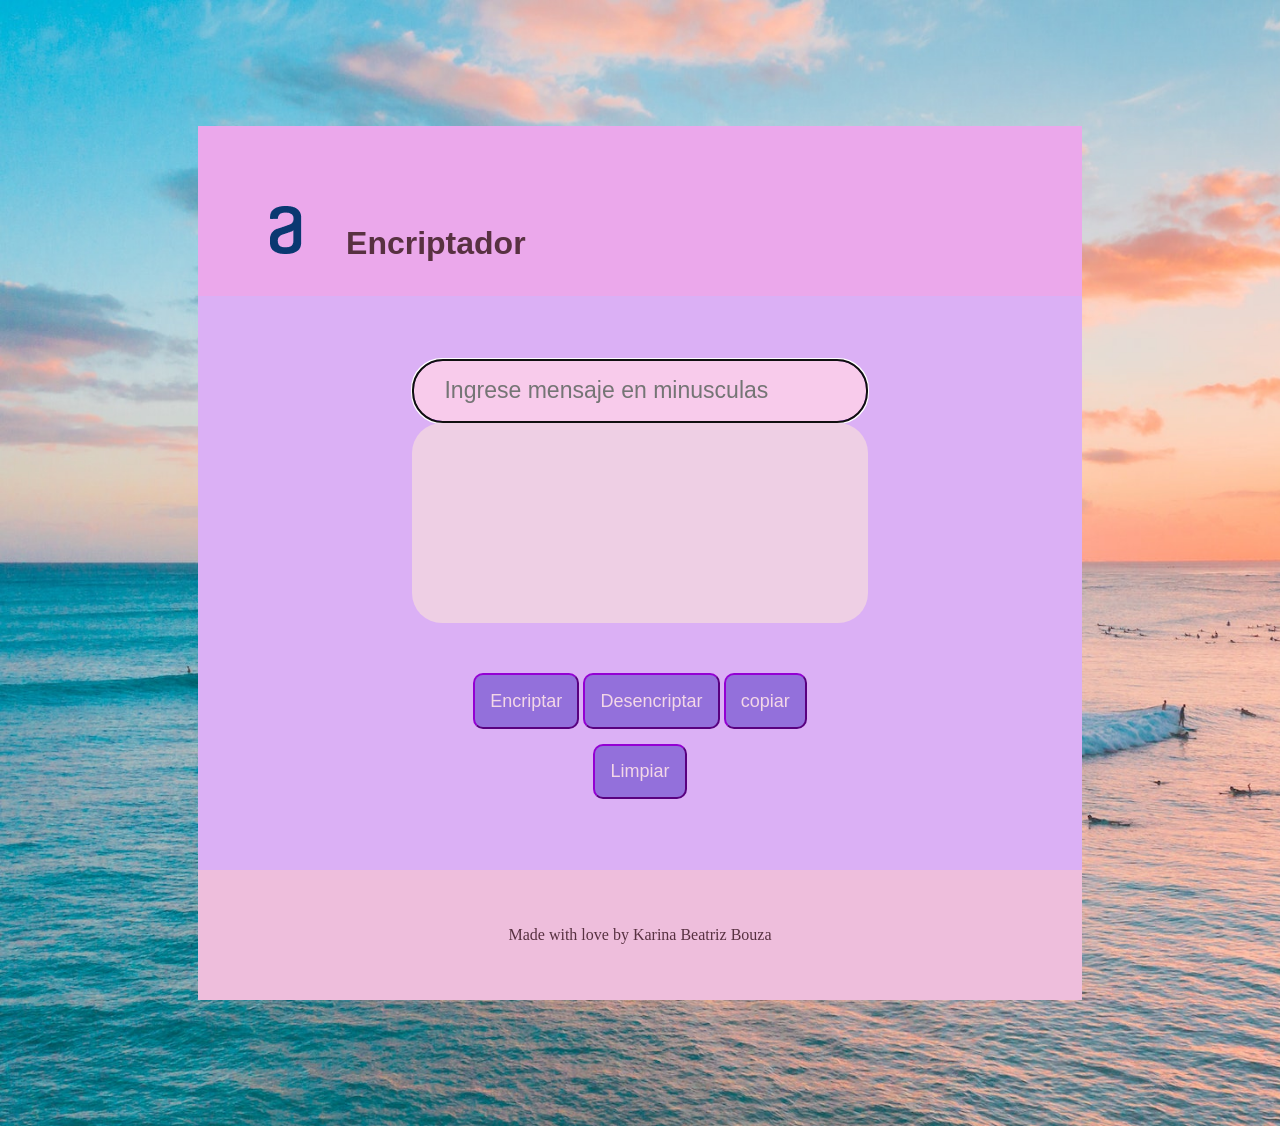
==== index.html @ 5fa04cb3 "cambiar a index" ====
<!DOCTYPE html>
<html lang="es">
  <head>
    <meta charset="UTF-8" />
    <meta name="viewport" content="width=device-width, initial-scale=1.0" />
    <title>Document</title>
    <link rel="stylesheet" href="challenge1.css" />
  </head>
  <body>
    <header class="titulo">
      <div class="line">
          
          <h1><img src="Logo.png" alt="Alura">Encriptador</h1>
      </div>
    </header>
    <main>
      <div class="entrada">
        <div class="textos">
        <input
          id="mensaje"
          type="text"
          autofocus
          pattern="^[a-za-z-ñ\s]+$"
          placeholder="Ingrese mensaje en minusculas"/>
          
          <br>
        <div id="encriptado" >
        </div>
        <div id="advertencia"></div>
      </div>
        <div class="botonera">
          <button id="encriptar">Encriptar</button>
          <button id="desencriptar">Desencriptar</button>
          <button id="copiado">copiar</button>
          <br>
          <button id="limpiar"><img src="" alt="">Limpiar</button>
          
        </div>
      </div>
    </main>
    <footer>
      
      <div class="copyright">
        <p id="aviso"></p>
        <p>Made with love by Karina Beatriz Bouza</p>  
      </div>
    </footer>
  </body>

  <script>
    var input = document.getElementById("mensaje");
    var buttonEncriptar = document.getElementById("encriptar");
    buttonEncriptar.onclick = encriptar;
    var buttonDesencriptar = document.getElementById("desencriptar");
    buttonDesencriptar.onclick = desencriptar;
    var buttonCopiado = document.getElementById("copiado");
    buttonCopiado.onclick = copiar;
    var buttonLimpiar = document.getElementById("limpiar");
    buttonLimpiar.onclick = limpiar;
    var advertencia=document.getElementById("advertencia");

    arrVocal = ["a", "e", "i", "o", "u"];
    arrReplace = ["ai", "enter", "imes", "ober", "ufat"];

    function encriptar() {
      var mensajeIngresar = input.value;
      var mEncriptado = "";

      if (!input.checkValidity()) {
        advertencia.innerText="Ingresa solo letras minúsculas.";
        document.getElementById("mensaje").value="";
      } else if(mensajeIngresar.length==0){
        advertencia.innerText="Texto no encontrado; Ingrese texto para encriptar";
      }
      else {
        for (let i = 0; i < mensajeIngresar.length; i++) {
          let flag = 0;
          let pos;
          for (let j = 0; j < 5; j++) {
            if (mensajeIngresar[i] == arrVocal[j]) {
              flag = 1;
              pos = j;
              break;
            }
          }
          if (flag == 1) {
            mEncriptado = mEncriptado + arrReplace[pos];
          }
          if (flag == 0) {
            mEncriptado = mEncriptado + mensajeIngresar[i];
          }
        }
        //Setear el text area para mostrar el mensaje encriptado;
        document.getElementById("encriptado").innerHTML = mEncriptado;
        //Vaciar el aviso de copiado
        document.getElementById("aviso").innerText="";
        advertencia.innerText="";
      }
    }

    // A partir de aquí, la selva....

    function desencriptar() {
      var textArea = document.getElementById("mensaje");
      var tEncriptado = textArea.value;
      var desencriptado = "";
      console.log("a desencriptar: " + tEncriptado);

      if (!input.checkValidity()) {
        advertencia.innerText="Ingresa solo letras minúsculas.";
        document.getElementById("mensaje").value="";
      } else if(tEncriptado.length==0){
        advertencia.innerText="Texto no encontrado; Ingrese texto para desencriptar";
      }
      else {
      for (let i = 0; i < tEncriptado.length; i++) {
        let flag = 0;
        let pos;
        for (let j = 0; j < 5; j++) {
          if (tEncriptado[i] == arrVocal[j]) {
            flag = 1;
            pos = j;
            break;
          }
        }

        if (flag == 1) {
          let bit = arrReplace[pos].toString();
          let part = tEncriptado.substring(i, i + bit.length);

          //console.log("part: "+part+" "+"i, bit.length: "+i+" , "+bit.length);
          if (part == arrReplace[pos]) {
            desencriptado = desencriptado + arrVocal[pos];
            i = i + arrReplace[pos].length - 1;
            //console.log(i);
          }
        }
        if (flag == 0) {
          desencriptado = desencriptado + tEncriptado[i];
          //console.log(i);
        }
      }

      //Setear el text area para mostrar el mensaje encriptado;
      document.getElementById("encriptado").innerHTML = desencriptado;
      //Vaciar el aviso de copiado
      document.getElementById("aviso").innerText="";
      advertencia.innerText="";
    }
    }

    function copiar() {
      /* Obtiene el texto */
      var copyText = document.getElementById("encriptado");
      var text = copyText.innerHTML;
      document.getElementById("mensaje").value = text;

        if (document.getElementById("encriptado").innerText==""){
          advertencia.innerText="No hay nada para copiar";
        }else{

      /* Selecciona el campo de texto 
      copyText.select();
      copyText.setSelectionRange(0, 99999); /* For mobile devices */
      /* Copia el texto desde el campo de texto */
      navigator.clipboard.writeText(text);
      /* Avisa el copiado */
      document.getElementById("aviso").innerHTML="Copiado al input y al portapapeles"
      advertencia.innerText="";
    }
  }
  
    function limpiar(){
      document.getElementById("mensaje").value = "";
      document.getElementById("encriptado").innerHTML = "";
      document.getElementById("aviso").innerText="";
      advertencia.innerText="";

    }
  </script>
</html>
---- challenge1.css ----
body{
    background-color:mediumpurple;
    background-image: url("pexels-jess-loiterton-4784378.jpg");
    background-size: cover;
}
header{
    margin-top: 10%;
}
.titulo{
    color:rgb(88, 49, 65);
    font-family: 'Lucida Sans', 'Lucida Sans Regular', 'Lucida Grande', 'Lucida Sans Unicode', Geneva, Verdana, sans-serif;
    
    margin-inline: 15%;
    padding: 50px 20px 20px 20px;;
    background-color:rgb(235, 168, 235);
}
.line{
    text-align: left;
}

.line h1{
    margin-bottom:5px;
    padding:1%;
}

.entrada {
    text-align:center;
    box-sizing: inline;
    background-color: rgb(219, 176, 245);
    margin-inline:15%;
    padding:5%;

}
.textos{
    box-sizing: block;
    margin-bottom:5%;
    font-size: larger;
}

.copyright{
    flex:auto;
    text-align: center;
    background-color:rgb(238, 190, 220);
    color:rgb(88, 49, 65);
    margin-inline:15%;
    padding: 40px;
    margin-bottom: 10%;
    
}

#mensaje{
    box-sizing: border-box;
    width:60%;
    height: 50px;;
    background-color: rgb(248, 203, 235);
    border-radius: 30px;
    border-color:blueviolet;
    padding:30px;
    font-size: larger;
    word-break:break-all;
}
#mensaje:hover{
    border-color: burlywood;
}
#mensaje:active{
    border-color: rgb(189, 151, 80);
}

#encriptado{
    display: inline-flex;
    box-sizing: border-box;
    width:60%;
    min-height: 200px;
    background-color: rgb(238, 207, 228);
    border-radius: 30px;
    padding:30px;
    font-size: larger;
    word-break:break-all;
}
#advertencia{
    font-size: 30px;
    color: #4f05d8;
    font-weight: bold;
}

#encriptar,#copiado{
    box-sizing: block;
}

button{
    color:rgb(0, 0, 0);
    background-color:mediumpurple;
    margin-block:1%;
    padding:1%;
    padding:2%;
    border-radius: 10px;
    border-color:darkviolet;
    font-size: large;
    color:rgb(243, 215, 231);
}
button:hover{
    border-color: darksalmon;
} 
button:active{
    background-color: rgb(223, 192, 241);
} 
.botonera{
    box-sizing: inline;
    text-align: center;
}
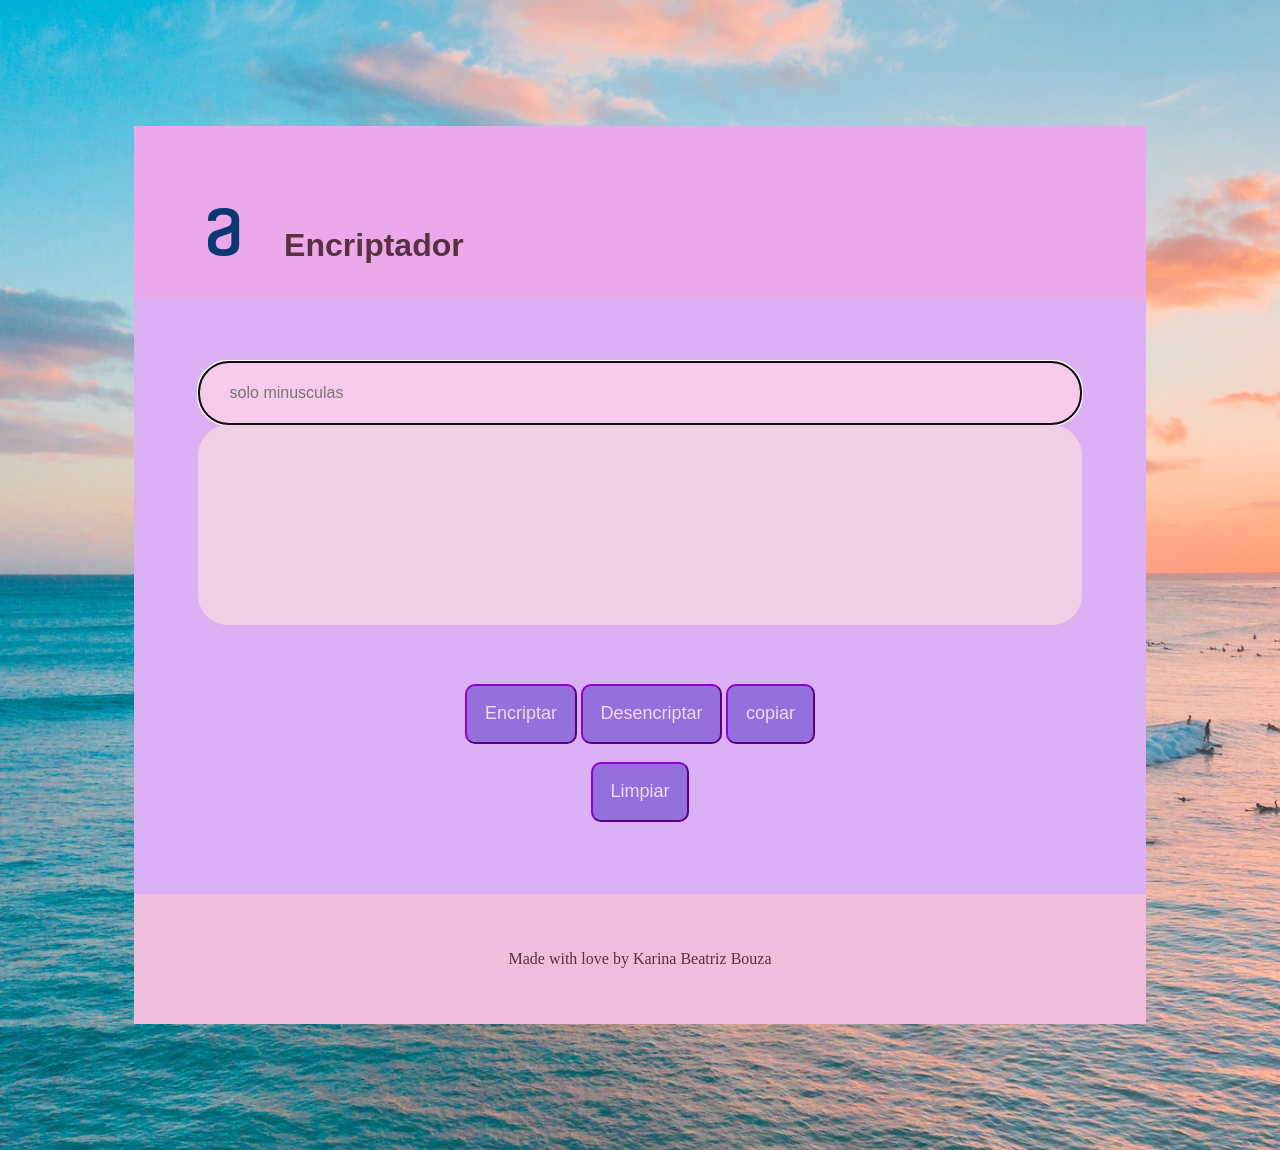
==== commit 36bc8229: "aumentar ancho" ====
--- a/index.html
+++ b/index.html
@@ -21,7 +21,7 @@
           type="text"
           autofocus
           pattern="^[a-za-z-ñ\s]+$"
-          placeholder="Ingrese mensaje en minusculas"/>
+          placeholder="solo minusculas"/>
           
           <br>
         <div id="encriptado" >
--- a/challenge1.css
+++ b/challenge1.css
@@ -10,7 +10,7 @@
     color:rgb(88, 49, 65);
     font-family: 'Lucida Sans', 'Lucida Sans Regular', 'Lucida Grande', 'Lucida Sans Unicode', Geneva, Verdana, sans-serif;
     
-    margin-inline: 15%;
+    margin-inline: 10%;
     padding: 50px 20px 20px 20px;;
     background-color:rgb(235, 168, 235);
 }
@@ -27,7 +27,7 @@
     text-align:center;
     box-sizing: inline;
     background-color: rgb(219, 176, 245);
-    margin-inline:15%;
+    margin-inline:10%;
     padding:5%;
 
 }
@@ -42,7 +42,7 @@
     text-align: center;
     background-color:rgb(238, 190, 220);
     color:rgb(88, 49, 65);
-    margin-inline:15%;
+    margin-inline:10%;
     padding: 40px;
     margin-bottom: 10%;
     
@@ -50,13 +50,13 @@
 
 #mensaje{
     box-sizing: border-box;
-    width:60%;
+    width:100%;
     height: 50px;;
     background-color: rgb(248, 203, 235);
     border-radius: 30px;
     border-color:blueviolet;
     padding:30px;
-    font-size: larger;
+    font-size: medium;
     word-break:break-all;
 }
 #mensaje:hover{
@@ -69,7 +69,7 @@
 #encriptado{
     display: inline-flex;
     box-sizing: border-box;
-    width:60%;
+    width:100%;
     min-height: 200px;
     background-color: rgb(238, 207, 228);
     border-radius: 30px;
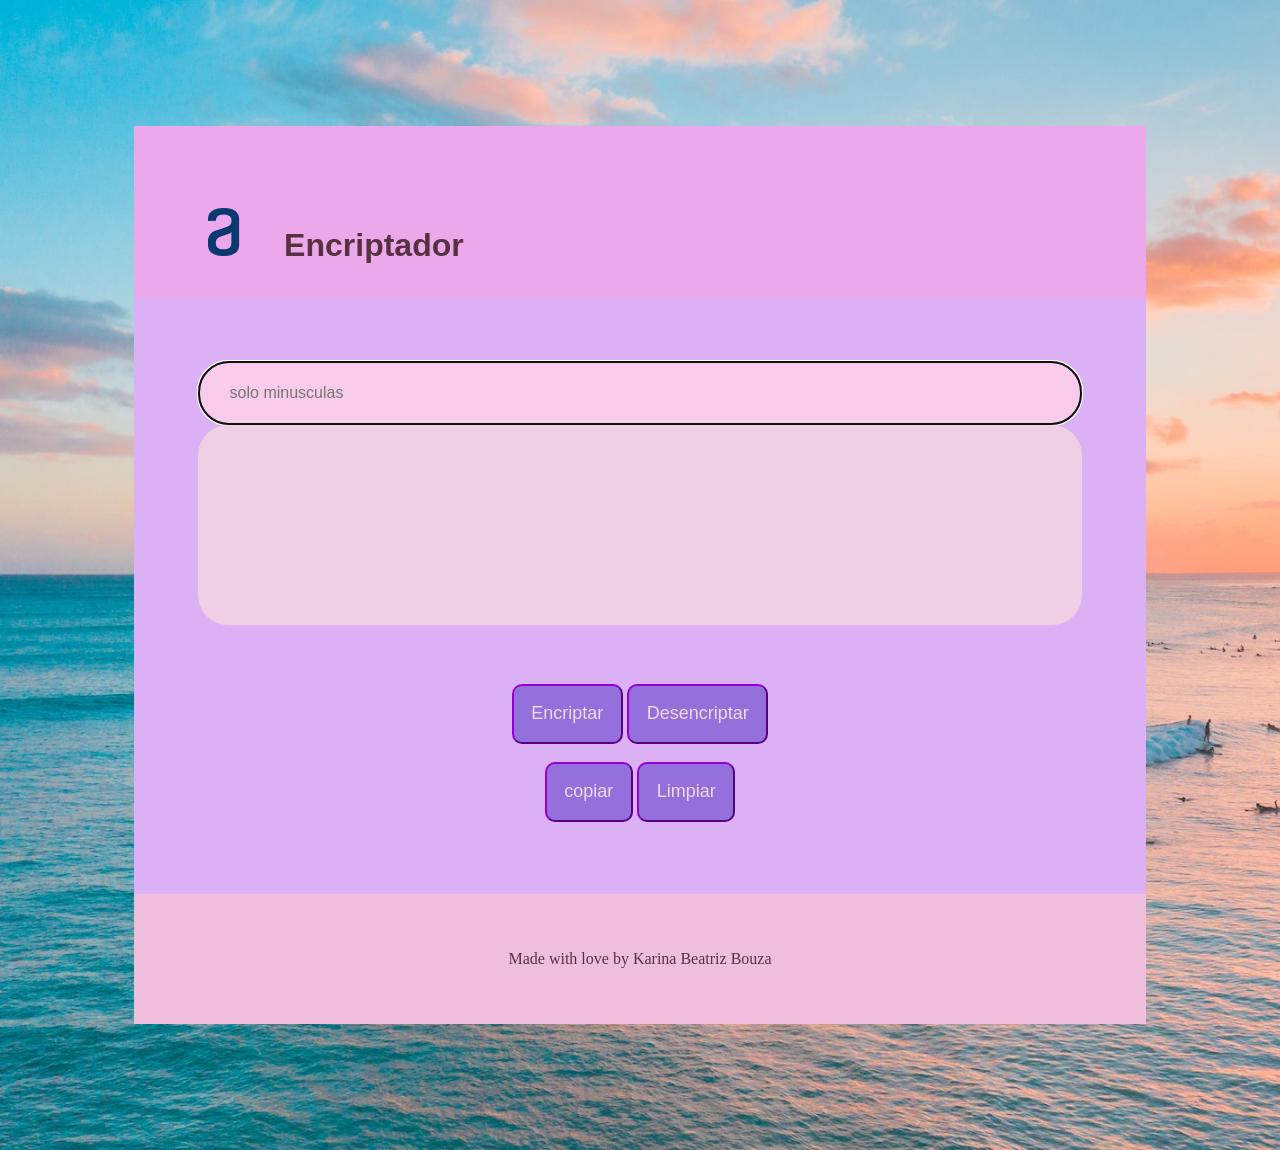
==== commit 7ee0ff77: ""mas cambios"" ====
--- a/index.html
+++ b/index.html
@@ -31,8 +31,8 @@
         <div class="botonera">
           <button id="encriptar">Encriptar</button>
           <button id="desencriptar">Desencriptar</button>
+          <br>
           <button id="copiado">copiar</button>
-          <br>
           <button id="limpiar"><img src="" alt="">Limpiar</button>
           
         </div>
--- a/challenge1.css
+++ b/challenge1.css
@@ -9,13 +9,12 @@
 .titulo{
     color:rgb(88, 49, 65);
     font-family: 'Lucida Sans', 'Lucida Sans Regular', 'Lucida Grande', 'Lucida Sans Unicode', Geneva, Verdana, sans-serif;
-    
     margin-inline: 10%;
     padding: 50px 20px 20px 20px;;
     background-color:rgb(235, 168, 235);
 }
 .line{
-    text-align: left;
+    text-align: justify;
 }
 
 .line h1{
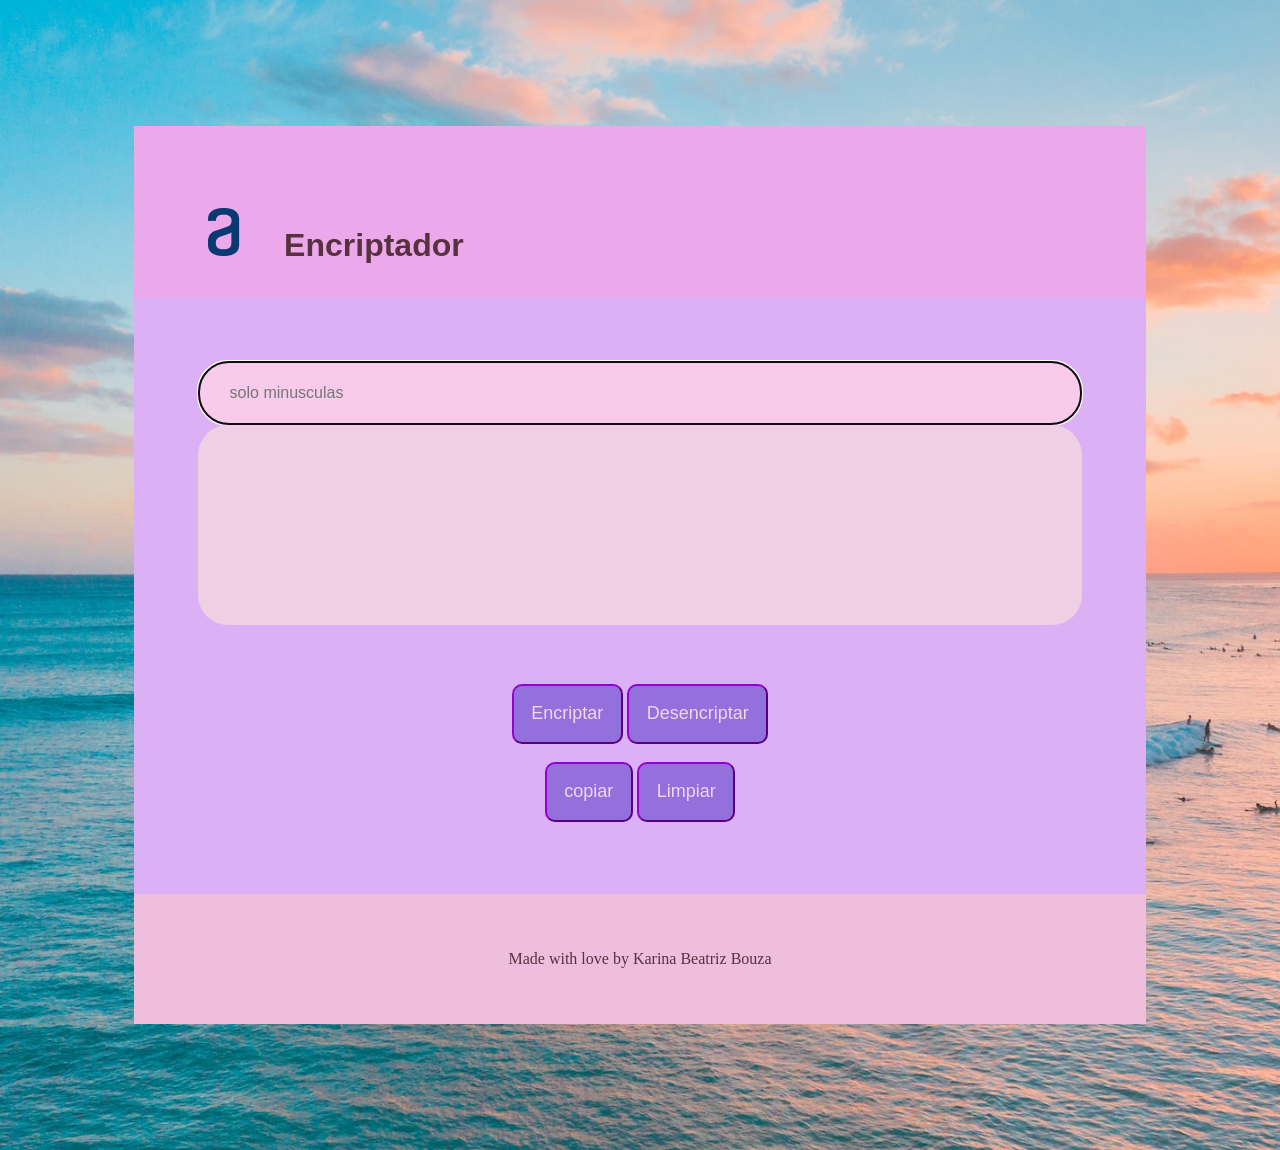
==== commit 5dfeb8b6: "separando javascript code" ====
--- a/index.html
+++ b/index.html
@@ -4,13 +4,13 @@
     <meta charset="UTF-8" />
     <meta name="viewport" content="width=device-width, initial-scale=1.0" />
     <title>Document</title>
-    <link rel="stylesheet" href="challenge1.css" />
+    <link rel="stylesheet" href="css/challenge1.css" />
   </head>
   <body>
     <header class="titulo">
       <div class="line">
           
-          <h1><img src="Logo.png" alt="Alura">Encriptador</h1>
+          <h1><img src="img/Logo.png" alt="Alura">Encriptador</h1>
       </div>
     </header>
     <main>
@@ -46,136 +46,6 @@
       </div>
     </footer>
   </body>
+  <script src="script/javascript.js"></script>
 
-  <script>
-    var input = document.getElementById("mensaje");
-    var buttonEncriptar = document.getElementById("encriptar");
-    buttonEncriptar.onclick = encriptar;
-    var buttonDesencriptar = document.getElementById("desencriptar");
-    buttonDesencriptar.onclick = desencriptar;
-    var buttonCopiado = document.getElementById("copiado");
-    buttonCopiado.onclick = copiar;
-    var buttonLimpiar = document.getElementById("limpiar");
-    buttonLimpiar.onclick = limpiar;
-    var advertencia=document.getElementById("advertencia");
-
-    arrVocal = ["a", "e", "i", "o", "u"];
-    arrReplace = ["ai", "enter", "imes", "ober", "ufat"];
-
-    function encriptar() {
-      var mensajeIngresar = input.value;
-      var mEncriptado = "";
-
-      if (!input.checkValidity()) {
-        advertencia.innerText="Ingresa solo letras minúsculas.";
-        document.getElementById("mensaje").value="";
-      } else if(mensajeIngresar.length==0){
-        advertencia.innerText="Texto no encontrado; Ingrese texto para encriptar";
-      }
-      else {
-        for (let i = 0; i < mensajeIngresar.length; i++) {
-          let flag = 0;
-          let pos;
-          for (let j = 0; j < 5; j++) {
-            if (mensajeIngresar[i] == arrVocal[j]) {
-              flag = 1;
-              pos = j;
-              break;
-            }
-          }
-          if (flag == 1) {
-            mEncriptado = mEncriptado + arrReplace[pos];
-          }
-          if (flag == 0) {
-            mEncriptado = mEncriptado + mensajeIngresar[i];
-          }
-        }
-        //Setear el text area para mostrar el mensaje encriptado;
-        document.getElementById("encriptado").innerHTML = mEncriptado;
-        //Vaciar el aviso de copiado
-        document.getElementById("aviso").innerText="";
-        advertencia.innerText="";
-      }
-    }
-
-    // A partir de aquí, la selva....
-
-    function desencriptar() {
-      var textArea = document.getElementById("mensaje");
-      var tEncriptado = textArea.value;
-      var desencriptado = "";
-      console.log("a desencriptar: " + tEncriptado);
-
-      if (!input.checkValidity()) {
-        advertencia.innerText="Ingresa solo letras minúsculas.";
-        document.getElementById("mensaje").value="";
-      } else if(tEncriptado.length==0){
-        advertencia.innerText="Texto no encontrado; Ingrese texto para desencriptar";
-      }
-      else {
-      for (let i = 0; i < tEncriptado.length; i++) {
-        let flag = 0;
-        let pos;
-        for (let j = 0; j < 5; j++) {
-          if (tEncriptado[i] == arrVocal[j]) {
-            flag = 1;
-            pos = j;
-            break;
-          }
-        }
-
-        if (flag == 1) {
-          let bit = arrReplace[pos].toString();
-          let part = tEncriptado.substring(i, i + bit.length);
-
-          //console.log("part: "+part+" "+"i, bit.length: "+i+" , "+bit.length);
-          if (part == arrReplace[pos]) {
-            desencriptado = desencriptado + arrVocal[pos];
-            i = i + arrReplace[pos].length - 1;
-            //console.log(i);
-          }
-        }
-        if (flag == 0) {
-          desencriptado = desencriptado + tEncriptado[i];
-          //console.log(i);
-        }
-      }
-
-      //Setear el text area para mostrar el mensaje encriptado;
-      document.getElementById("encriptado").innerHTML = desencriptado;
-      //Vaciar el aviso de copiado
-      document.getElementById("aviso").innerText="";
-      advertencia.innerText="";
-    }
-    }
-
-    function copiar() {
-      /* Obtiene el texto */
-      var copyText = document.getElementById("encriptado");
-      var text = copyText.innerHTML;
-      document.getElementById("mensaje").value = text;
-
-        if (document.getElementById("encriptado").innerText==""){
-          advertencia.innerText="No hay nada para copiar";
-        }else{
-
-      /* Selecciona el campo de texto 
-      copyText.select();
-      copyText.setSelectionRange(0, 99999); /* For mobile devices */
-      /* Copia el texto desde el campo de texto */
-      navigator.clipboard.writeText(text);
-      /* Avisa el copiado */
-      document.getElementById("aviso").innerHTML="Copiado al input y al portapapeles"
-      advertencia.innerText="";
-    }
-  }
-  
-    function limpiar(){
-      document.getElementById("mensaje").value = "";
-      document.getElementById("encriptado").innerHTML = "";
-      document.getElementById("aviso").innerText="";
-      advertencia.innerText="";
-
-    }
-  </script>
 </html>
--- a/css/challenge1.css
+++ b/css/challenge1.css
@@ -0,0 +1,109 @@
+body{
+    background-color:mediumpurple;
+    background-image: url("../img/pexels-jess-loiterton-4784378.jpg");
+    background-size: cover;
+}
+header{
+    margin-top: 10%;
+}
+.titulo{
+    color:rgb(88, 49, 65);
+    font-family: 'Lucida Sans', 'Lucida Sans Regular', 'Lucida Grande', 'Lucida Sans Unicode', Geneva, Verdana, sans-serif;
+    margin-inline: 10%;
+    padding: 50px 20px 20px 20px;;
+    background-color:rgb(235, 168, 235);
+}
+.line{
+    text-align: justify;
+}
+
+.line h1{
+    margin-bottom:5px;
+    padding:1%;
+}
+
+.entrada {
+    text-align:center;
+    box-sizing: inline;
+    background-color: rgb(219, 176, 245);
+    margin-inline:10%;
+    padding:5%;
+
+}
+.textos{
+    box-sizing: block;
+    margin-bottom:5%;
+    font-size: larger;
+}
+
+.copyright{
+    flex:auto;
+    text-align: center;
+    background-color:rgb(238, 190, 220);
+    color:rgb(88, 49, 65);
+    margin-inline:10%;
+    padding: 40px;
+    margin-bottom: 10%;
+    
+}
+
+#mensaje{
+    box-sizing: border-box;
+    width:100%;
+    height: 50px;;
+    background-color: rgb(248, 203, 235);
+    border-radius: 30px;
+    border-color:rgb(182, 112, 247);
+    padding:30px;
+    font-size: medium;
+    word-break:break-all;
+}
+#mensaje:hover{
+    border-color: burlywood;
+}
+#mensaje:active{
+    border-color: rgb(189, 151, 80);
+}
+
+#encriptado{
+    display: inline-flex;
+    box-sizing: border-box;
+    width:100%;
+    min-height: 200px;
+    background-color: rgb(238, 207, 228);
+    border-radius: 30px;
+    padding:30px;
+    font-size: larger;
+    word-break:break-all;
+}
+#advertencia{
+    font-size: 30px;
+    color: #4f05d8;
+    font-weight: bold;
+}
+
+#encriptar,#copiado{
+    box-sizing: block;
+}
+
+button{
+    color:rgb(0, 0, 0);
+    background-color:mediumpurple;
+    margin-block:1%;
+    padding:1%;
+    padding:2%;
+    border-radius: 10px;
+    border-color:darkviolet;
+    font-size: large;
+    color:rgb(243, 215, 231);
+}
+button:hover{
+    border-color: darksalmon;
+} 
+button:active{
+    background-color: rgb(223, 192, 241);
+} 
+.botonera{
+    box-sizing: inline;
+    text-align: center;
+}
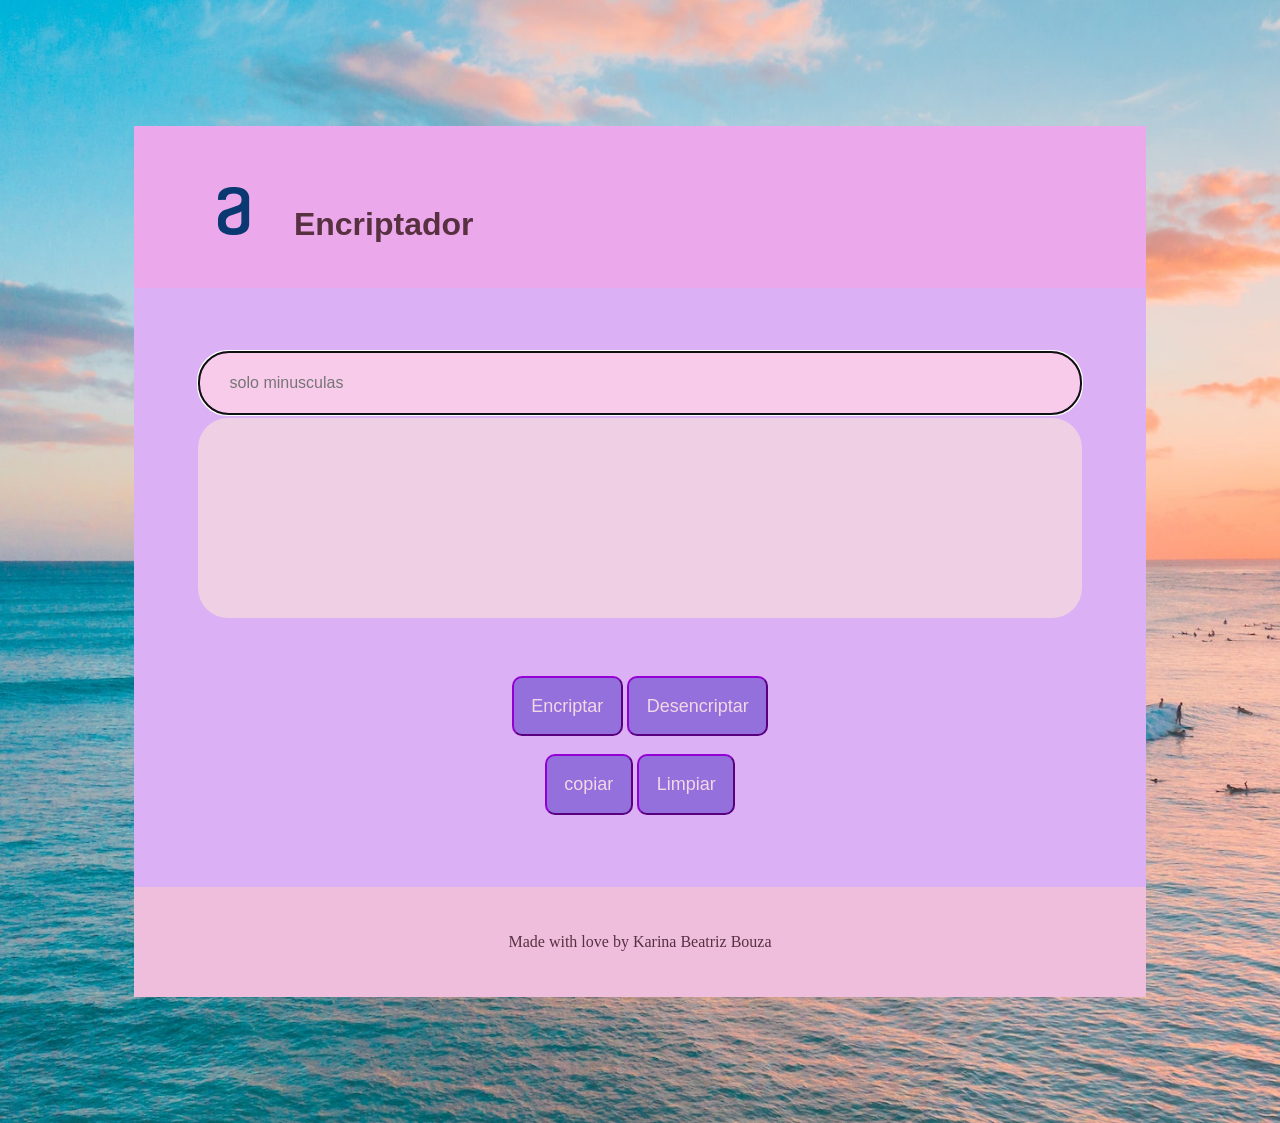
==== commit e99453e5: "arreglando css 3 padding" ====
--- a/index.html
+++ b/index.html
@@ -41,7 +41,6 @@
     <footer>
       
       <div class="copyright">
-        <p id="aviso"></p>
         <p>Made with love by Karina Beatriz Bouza</p>  
       </div>
     </footer>
--- a/css/challenge1.css
+++ b/css/challenge1.css
@@ -2,15 +2,16 @@
     background-color:mediumpurple;
     background-image: url("../img/pexels-jess-loiterton-4784378.jpg");
     background-size: cover;
+    
 }
 header{
     margin-top: 10%;
 }
 .titulo{
     color:rgb(88, 49, 65);
-    font-family: 'Lucida Sans', 'Lucida Sans Regular', 'Lucida Grande', 'Lucida Sans Unicode', Geneva, Verdana, sans-serif;
+    font-family:'Gill Sans', 'Gill Sans MT', Calibri, 'Trebuchet MS', sans-serif;
     margin-inline: 10%;
-    padding: 50px 20px 20px 20px;;
+    padding: 30px;
     background-color:rgb(235, 168, 235);
 }
 .line{
@@ -42,7 +43,7 @@
     background-color:rgb(238, 190, 220);
     color:rgb(88, 49, 65);
     margin-inline:10%;
-    padding: 40px;
+    padding: 30px;
     margin-bottom: 10%;
     
 }
@@ -56,10 +57,12 @@
     border-color:rgb(182, 112, 247);
     padding:30px;
     font-size: medium;
-    word-break:break-all;
+    margin-bottom:3px;
 }
 #mensaje:hover{
     border-color: burlywood;
+    box-shadow: 0px 0px 20px #f8b117;
+    background-color: #f7c081;
 }
 #mensaje:active{
     border-color: rgb(189, 151, 80);
@@ -99,9 +102,12 @@
 }
 button:hover{
     border-color: darksalmon;
+    box-shadow: 0px 0px 20px #f8b117;
+    background-color: #f7c081;
+    color:purple;
 } 
 button:active{
-    background-color: rgb(223, 192, 241);
+    background-color: rgb(241, 210, 192);
 } 
 .botonera{
     box-sizing: inline;
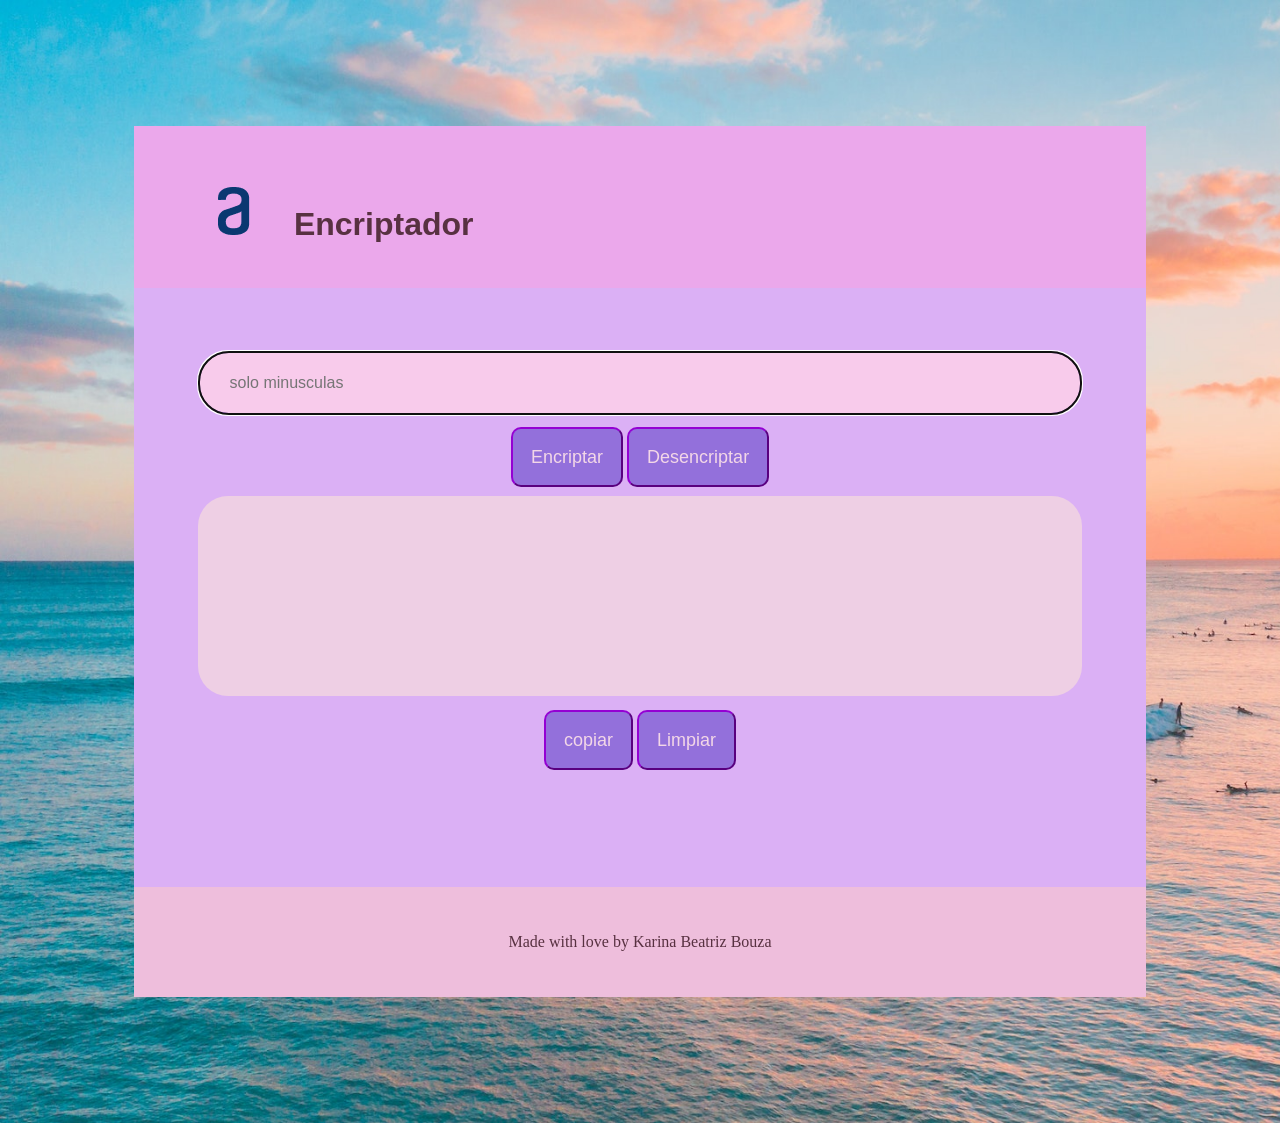
==== commit fc1ad83b: "cambiando botones de lugar" ====
--- a/index.html
+++ b/index.html
@@ -22,20 +22,19 @@
           autofocus
           pattern="^[a-za-z-ñ\s]+$"
           placeholder="solo minusculas"/>
-          
-          <br>
-        <div id="encriptado" >
+          <div>
+            <button id="encriptar">Encriptar</button>
+            <button id="desencriptar">Desencriptar</button>
+          </div>
+        <div id="encriptado">
         </div>
         <div id="advertencia"></div>
-      </div>
-        <div class="botonera">
-          <button id="encriptar">Encriptar</button>
-          <button id="desencriptar">Desencriptar</button>
-          <br>
+        <div>
           <button id="copiado">copiar</button>
-          <button id="limpiar"><img src="" alt="">Limpiar</button>
-          
+          <button id="limpiar">Limpiar</button> 
         </div>
+
+      </div>  
       </div>
     </main>
     <footer>
--- a/css/challenge1.css
+++ b/css/challenge1.css
@@ -7,6 +7,26 @@
 header{
     margin-top: 10%;
 }
+button{
+    color:rgb(0, 0, 0);
+    background-color:mediumpurple;
+    margin-block:1%;
+    padding:1%;
+    padding:2%;
+    border-radius: 10px;
+    border-color:darkviolet;
+    font-size: large;
+    color:rgb(243, 215, 231);
+}
+button:hover{
+    border-color: darksalmon;
+    box-shadow: 0px 0px 20px #f8b117;
+    background-color: #f7c081;
+    color:purple;
+} 
+button:active{
+    background-color: rgb(241, 210, 192);
+} 
 .titulo{
     color:rgb(88, 49, 65);
     font-family:'Gill Sans', 'Gill Sans MT', Calibri, 'Trebuchet MS', sans-serif;
@@ -80,36 +100,10 @@
     word-break:break-all;
 }
 #advertencia{
-    font-size: 30px;
+    font-size: larger;
     color: #4f05d8;
     font-weight: bold;
 }
 
-#encriptar,#copiado{
-    box-sizing: block;
-}
 
-button{
-    color:rgb(0, 0, 0);
-    background-color:mediumpurple;
-    margin-block:1%;
-    padding:1%;
-    padding:2%;
-    border-radius: 10px;
-    border-color:darkviolet;
-    font-size: large;
-    color:rgb(243, 215, 231);
-}
-button:hover{
-    border-color: darksalmon;
-    box-shadow: 0px 0px 20px #f8b117;
-    background-color: #f7c081;
-    color:purple;
-} 
-button:active{
-    background-color: rgb(241, 210, 192);
-} 
-.botonera{
-    box-sizing: inline;
-    text-align: center;
-}
+
